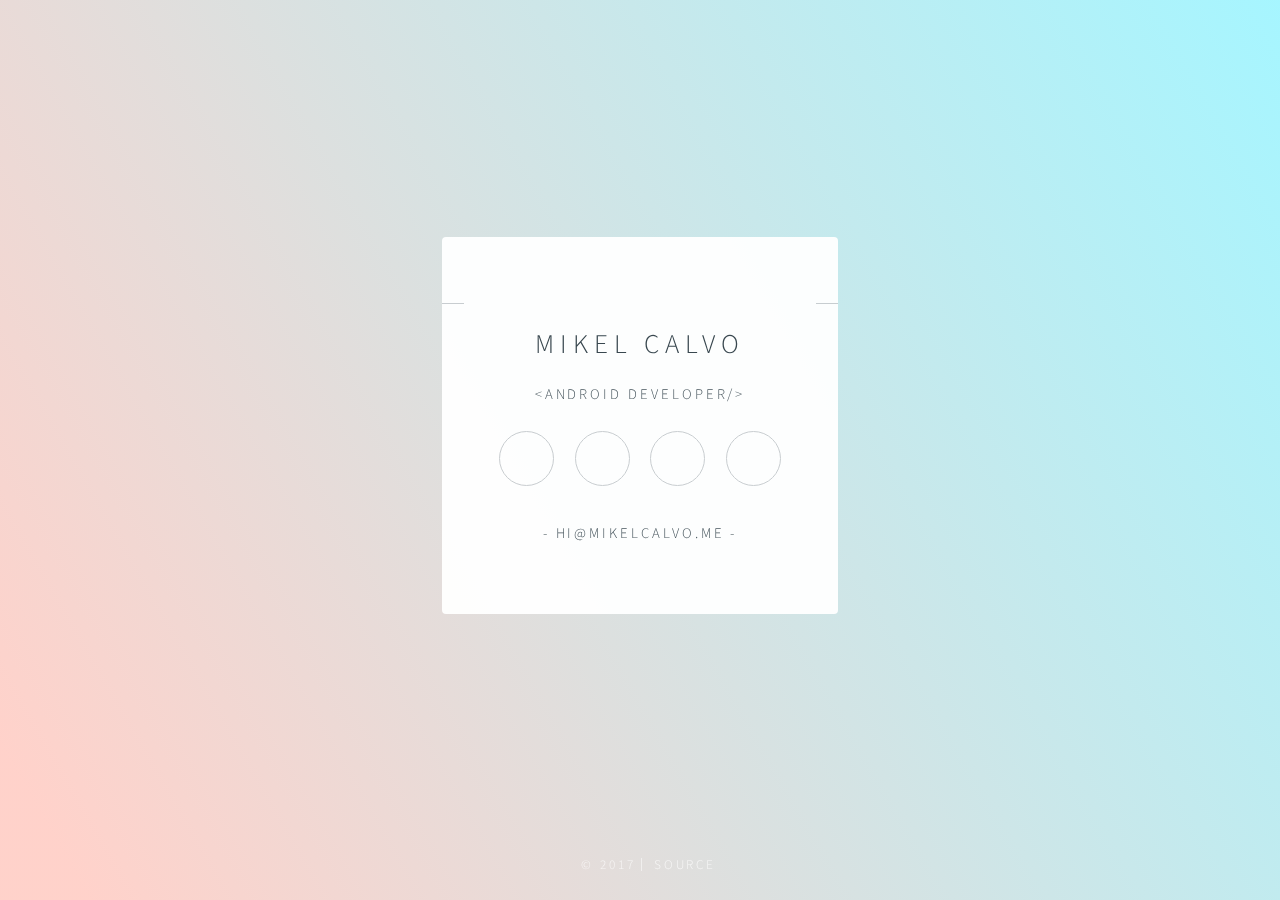
==== index.html @ aca5c8ee "Update index.html" ====
<!DOCTYPE HTML>
<!--
	Identity by HTML5 UP
	html5up.net | @ajlkn
	Free for personal and commercial use under the CCA 3.0 license (html5up.net/license)
-->
<html>
	<head>
		<title>Mikel Calvo</title>
		<meta charset="utf-8" />
		<meta name="viewport" content="width=device-width, initial-scale=1" />
		<!--[if lte IE 8]><script src="assets/js/html5shiv.js"></script><![endif]-->
		<link rel="stylesheet" href="assets/css/main.css" />
		<link rel="icon" href="/images/favicon.ico" type="image/x-icon" />
		<!--[if lte IE 9]><link rel="stylesheet" href="assets/css/ie9.css" /><![endif]-->
		<!--[if lte IE 8]><link rel="stylesheet" href="assets/css/ie8.css" /><![endif]-->
		<noscript><link rel="stylesheet" href="assets/css/noscript.css" /></noscript>
	</head>
	<body class="is-loading">

		<!-- Wrapper -->
			<div id="wrapper">

				<!-- Main -->
					<section id="main">
						<header>
							<span class="avatar"><img src="https://raw.githubusercontent.com/MikelCalvo/mikelcalvo.me/master/images/mikel.jpeg" alt="" /></span>
							<h1>Mikel Calvo</h1>
							<p>&lt;Android Developer/&gt;</p>
						</header>
					<!--
						<hr />
						<h2>Extra Stuff!</h2>
						<form method="post" action="#">
							<div class="field">
								<input type="text" name="name" id="name" placeholder="Name" />
							</div>
							<div class="field">
								<input type="email" name="email" id="email" placeholder="Email" />
							</div>
							<div class="field">
								<div class="select-wrapper">
									<select name="department" id="department">
										<option value="">Department</option>
										<option value="sales">Sales</option>
										<option value="tech">Tech Support</option>
										<option value="null">/dev/null</option>
									</select>
								</div>
							</div>
							<div class="field">
								<textarea name="message" id="message" placeholder="Message" rows="4"></textarea>
							</div>
							<div class="field">
								<input type="checkbox" id="human" name="human" /><label for="human">I'm a human</label>
							</div>
							<div class="field">
								<label>But are you a robot?</label>
								<input type="radio" id="robot_yes" name="robot" /><label for="robot_yes">Yes</label>
								<input type="radio" id="robot_no" name="robot" /><label for="robot_no">No</label>
							</div>
							<ul class="actions">
								<li><a href="#" class="button">Get Started</a></li>
							</ul>
						</form>
						<hr />
						-->
						<footer>
							<ul class="icons">
									
									<li><a href="https://github.com/MikelCalvo" class="fa-github">Github</a></li>
								
									<li><a href="https://twitter.com/mikelcalvo98" class="fa-twitter">Twitter</a></li>
								
									<li><a href="https://www.instagram.com/mikelcalvoalonso/" class="fa-instagram">Instagram</a></li>
								
									<li><a href="https://es.linkedin.com/in/mikelcalvoalonso" class="fa-linkedin">Linked In</a></li>
							</ul>
							<p>- <a href="mailto:hi@mikelcalvo.me">hi@mikelcalvo.me</a> -</p>
						</footer>
					</section>

				<!-- Footer -->
					<footer id="footer">
						<ul class="copyright">
							<li>&copy; 2017</li><li><a href="https://github.com/MikelCalvo/mikelcalvo.me">SOURCE</a></li>
						</ul>
					</footer>

			</div>

		<!-- Scripts -->
			<!--[if lte IE 8]><script src="assets/js/respond.min.js"></script><![endif]-->
			<script>
				if ('addEventListener' in window) {
					window.addEventListener('load', function() { document.body.className = document.body.className.replace(/\bis-loading\b/, ''); });
					document.body.className += (navigator.userAgent.match(/(MSIE|rv:11\.0)/) ? ' is-ie' : '');
				}
			</script>

	</body>
</html>
---- assets/css/main.css ----
@charset "UTF-8";
@import url(font-awesome.min.css);
@import url("https://fonts.googleapis.com/css?family=Source+Sans+Pro:300");

/*
	Identity by HTML5 UP
	html5up.net | @ajlkn
	Free for personal and commercial use under the CCA 3.0 license (html5up.net/license)
*/

/* Reset */

	html, body, div, span, applet, object, iframe, h1, h2, h3, h4, h5, h6, p, blockquote, pre, a, abbr, acronym, address, big, cite, code, del, dfn, em, img, ins, kbd, q, s, samp, small, strike, strong, sub, sup, tt, var, b, u, i, center, dl, dt, dd, ol, ul, li, fieldset, form, label, legend, table, caption, tbody, tfoot, thead, tr, th, td, article, aside, canvas, details, embed, figure, figcaption, footer, header, hgroup, menu, nav, output, ruby, section, summary, time, mark, audio, video {
		margin: 0;
		padding: 0;
		border: 0;
		font-size: 100%;
		font: inherit;
		vertical-align: baseline;
	}

	article, aside, details, figcaption, figure, footer, header, hgroup, menu, nav, section {
		display: block;
	}

	body {
		line-height: 1;
	}

	ol, ul {
		list-style: none;
	}

	blockquote, q {
		quotes: none;
	}

	blockquote:before, blockquote:after, q:before, q:after {
		content: '';
		content: none;
	}

	table {
		border-collapse: collapse;
		border-spacing: 0;
	}

	body {
		-webkit-text-size-adjust: none;
	}

/* Box Model */

	*, *:before, *:after {
		-moz-box-sizing: border-box;
		-webkit-box-sizing: border-box;
		box-sizing: border-box;
	}

/* Basic */

	@media screen and (max-width: 480px) {

		html, body {
			min-width: 320px;
		}

	}

	body.is-loading *, body.is-loading *:before, body.is-loading *:after {
		-moz-animation: none !important;
		-webkit-animation: none !important;
		-ms-animation: none !important;
		animation: none !important;
		-moz-transition: none !important;
		-webkit-transition: none !important;
		-ms-transition: none !important;
		transition: none !important;
	}

	html {
		height: 100%;
	}

	body {
		height: 100%;
		background-color: #ffffff;
		background-image: url("images/overlay.png"), -moz-linear-gradient(60deg, rgba(255, 165, 150, 0.5) 5%, rgba(0, 228, 255, 0.35)), url("../../images/bg.jpg");
		background-image: url("images/overlay.png"), -webkit-linear-gradient(60deg, rgba(255, 165, 150, 0.5) 5%, rgba(0, 228, 255, 0.35)), url("../../images/bg.jpg");
		background-image: url("images/overlay.png"), -ms-linear-gradient(60deg, rgba(255, 165, 150, 0.5) 5%, rgba(0, 228, 255, 0.35)), url("../../images/bg.jpg");
		background-image: url("images/overlay.png"), linear-gradient(60deg, rgba(255, 165, 150, 0.5) 5%, rgba(0, 228, 255, 0.35)), url("../../images/bg.jpg");
		background-repeat: repeat,			no-repeat,			no-repeat;
		background-size: 100px 100px, cover,				cover;
		background-position: top left,		center center,		bottom center;
		background-attachment: fixed,			fixed,				fixed;
	}

		body:after {
			content: '';
			display: block;
			position: fixed;
			top: 0;
			left: 0;
			width: 100%;
			height: inherit;
			opacity: 0;
			z-index: 1;
			background-color: #ffffff;
			background-image: url("images/overlay.png"), -moz-linear-gradient(60deg, rgba(255, 165, 150, 0.5) 5%, rgba(0, 228, 255, 0.35));
			background-image: url("images/overlay.png"), -webkit-linear-gradient(60deg, rgba(255, 165, 150, 0.5) 5%, rgba(0, 228, 255, 0.35));
			background-image: url("images/overlay.png"), -ms-linear-gradient(60deg, rgba(255, 165, 150, 0.5) 5%, rgba(0, 228, 255, 0.35));
			background-image: url("images/overlay.png"), linear-gradient(60deg, rgba(255, 165, 150, 0.5) 5%, rgba(0, 228, 255, 0.35));
			background-repeat: repeat,			no-repeat;
			background-size: 100px 100px, cover;
			background-position: top left,		center center;
			-moz-transition: opacity 1.75s ease-out;
			-webkit-transition: opacity 1.75s ease-out;
			-ms-transition: opacity 1.75s ease-out;
			transition: opacity 1.75s ease-out;
		}

		body.is-loading:after {
			opacity: 1;
		}

/* Type */

	body, input, select, textarea {
		color: #414f57;
		font-family: "Source Sans Pro", Helvetica, sans-serif;
		font-size: 14pt;
		font-weight: 300;
		line-height: 2;
		letter-spacing: 0.2em;
		text-transform: uppercase;
	}

		@media screen and (max-width: 1680px) {

			body, input, select, textarea {
				font-size: 11pt;
			}

		}

		@media screen and (max-width: 480px) {

			body, input, select, textarea {
				font-size: 10pt;
				line-height: 1.75;
			}

		}

	a {
		-moz-transition: color 0.2s ease, border-color 0.2s ease;
		-webkit-transition: color 0.2s ease, border-color 0.2s ease;
		-ms-transition: color 0.2s ease, border-color 0.2s ease;
		transition: color 0.2s ease, border-color 0.2s ease;
		color: inherit;
		text-decoration: none;
	}

		a:before {
			-moz-transition: color 0.2s ease, text-shadow 0.2s ease;
			-webkit-transition: color 0.2s ease, text-shadow 0.2s ease;
			-ms-transition: color 0.2s ease, text-shadow 0.2s ease;
			transition: color 0.2s ease, text-shadow 0.2s ease;
		}

		a:hover {
			color: #ff7496;
		}

	strong, b {
		color: #313f47;
	}

	em, i {
		font-style: italic;
	}

	p {
		margin: 0 0 1.5em 0;
	}

	h1, h2, h3, h4, h5, h6 {
		color: #313f47;
		line-height: 1.5;
		margin: 0 0 0.75em 0;
	}

		h1 a, h2 a, h3 a, h4 a, h5 a, h6 a {
			color: inherit;
			text-decoration: none;
		}

	h1 {
		font-size: 1.85em;
		letter-spacing: 0.22em;
		margin: 0 0 0.525em 0;
	}

	h2 {
		font-size: 1.25em;
	}

	h3 {
		font-size: 1em;
	}

	h4 {
		font-size: 1em;
	}

	h5 {
		font-size: 1em;
	}

	h6 {
		font-size: 1em;
	}

	@media screen and (max-width: 480px) {

		h1 {
			font-size: 1.65em;
		}

	}

	sub {
		font-size: 0.8em;
		position: relative;
		top: 0.5em;
	}

	sup {
		font-size: 0.8em;
		position: relative;
		top: -0.5em;
	}

	hr {
		border: 0;
		border-bottom: solid 1px #c8cccf;
		margin: 3em 0;
	}

/* Form */

	form {
		margin: 0 0 1.5em 0;
	}

		form > .field {
			margin: 0 0 1.5em 0;
		}

			form > .field > :last-child {
				margin-bottom: 0;
			}

	label {
		color: #313f47;
		display: block;
		font-size: 0.9em;
		margin: 0 0 0.75em 0;
	}

	input[type="text"],
	input[type="password"],
	input[type="email"],
	input[type="tel"],
	select,
	textarea {
		-moz-appearance: none;
		-webkit-appearance: none;
		-ms-appearance: none;
		appearance: none;
		border-radius: 4px;
		border: solid 1px #c8cccf;
		color: inherit;
		display: block;
		outline: 0;
		padding: 0 1em;
		text-decoration: none;
		width: 100%;
	}

		input[type="text"]:invalid,
		input[type="password"]:invalid,
		input[type="email"]:invalid,
		input[type="tel"]:invalid,
		select:invalid,
		textarea:invalid {
			box-shadow: none;
		}

		input[type="text"]:focus,
		input[type="password"]:focus,
		input[type="email"]:focus,
		input[type="tel"]:focus,
		select:focus,
		textarea:focus {
			border-color: #ff7496;
		}

	.select-wrapper {
		text-decoration: none;
		display: block;
		position: relative;
	}

		.select-wrapper:before {
			content: "";
			-moz-osx-font-smoothing: grayscale;
			-webkit-font-smoothing: antialiased;
			font-family: FontAwesome;
			font-style: normal;
			font-weight: normal;
			text-transform: none !important;
		}

		.select-wrapper:before {
			color: #c8cccf;
			display: block;
			height: 2.75em;
			line-height: 2.75em;
			pointer-events: none;
			position: absolute;
			right: 0;
			text-align: center;
			top: 0;
			width: 2.75em;
		}

		.select-wrapper select::-ms-expand {
			display: none;
		}

	input[type="text"],
	input[type="password"],
	input[type="email"],
	select {
		height: 2.75em;
	}

	textarea {
		padding: 0.75em 1em;
	}

	input[type="checkbox"],
	input[type="radio"] {
		-moz-appearance: none;
		-webkit-appearance: none;
		-ms-appearance: none;
		appearance: none;
		display: block;
		float: left;
		margin-right: -2em;
		opacity: 0;
		width: 1em;
		z-index: -1;
	}

		input[type="checkbox"] + label,
		input[type="radio"] + label {
			text-decoration: none;
			color: #414f57;
			cursor: pointer;
			display: inline-block;
			font-size: 1em;
			font-weight: 300;
			padding-left: 2.4em;
			padding-right: 0.75em;
			position: relative;
		}

			input[type="checkbox"] + label:before,
			input[type="radio"] + label:before {
				-moz-osx-font-smoothing: grayscale;
				-webkit-font-smoothing: antialiased;
				font-family: FontAwesome;
				font-style: normal;
				font-weight: normal;
				text-transform: none !important;
			}

			input[type="checkbox"] + label:before,
			input[type="radio"] + label:before {
				border-radius: 4px;
				border: solid 1px #c8cccf;
				content: '';
				display: inline-block;
				height: 1.65em;
				left: 0;
				line-height: 1.58125em;
				position: absolute;
				text-align: center;
				top: 0.15em;
				width: 1.65em;
			}

		input[type="checkbox"]:checked + label:before,
		input[type="radio"]:checked + label:before {
			color: #ff7496;
			content: '\f00c';
		}

		input[type="checkbox"]:focus + label:before,
		input[type="radio"]:focus + label:before {
			border-color: #ff7496;
		}

	input[type="checkbox"] + label:before {
		border-radius: 4px;
	}

	input[type="radio"] + label:before {
		border-radius: 100%;
	}

	::-webkit-input-placeholder {
		color: #616f77 !important;
		opacity: 1.0;
	}

	:-moz-placeholder {
		color: #616f77 !important;
		opacity: 1.0;
	}

	::-moz-placeholder {
		color: #616f77 !important;
		opacity: 1.0;
	}

	:-ms-input-placeholder {
		color: #616f77 !important;
		opacity: 1.0;
	}

	.formerize-placeholder {
		color: #616f77 !important;
		opacity: 1.0;
	}

/* Icon */

	.icon {
		text-decoration: none;
		position: relative;
		border-bottom: none;
	}

		.icon:before {
			-moz-osx-font-smoothing: grayscale;
			-webkit-font-smoothing: antialiased;
			font-family: FontAwesome;
			font-style: normal;
			font-weight: normal;
			text-transform: none !important;
		}

		.icon > .label {
			display: none;
		}

/* List */

	ol {
		list-style: decimal;
		margin: 0 0 1.5em 0;
		padding-left: 1.25em;
	}

		ol li {
			padding-left: 0.25em;
		}

	ul {
		list-style: disc;
		margin: 0 0 1.5em 0;
		padding-left: 1em;
	}

		ul li {
			padding-left: 0.5em;
		}

		ul.alt {
			list-style: none;
			padding-left: 0;
		}

			ul.alt li {
				border-top: solid 1px #c8cccf;
				padding: 0.5em 0;
			}

				ul.alt li:first-child {
					border-top: 0;
					padding-top: 0;
				}

		ul.icons {
			cursor: default;
			list-style: none;
			padding-left: 0;
			margin-top: -0.675em;
		}

			ul.icons li {
				display: inline-block;
				padding: 0.675em 0.5em;
			}

				ul.icons li a {
					text-decoration: none;
					position: relative;
					display: block;
					width: 3.75em;
					height: 3.75em;
					border-radius: 100%;
					border: solid 1px #c8cccf;
					line-height: 3.75em;
					overflow: hidden;
					text-align: center;
					text-indent: 3.75em;
					white-space: nowrap;
				}

					ul.icons li a:before {
						-moz-osx-font-smoothing: grayscale;
						-webkit-font-smoothing: antialiased;
						font-family: FontAwesome;
						font-style: normal;
						font-weight: normal;
						text-transform: none !important;
					}

					ul.icons li a:before {
						color: #ffffff;
						text-shadow: 1.25px 0px 0px #c8cccf, -1.25px 0px 0px #c8cccf, 0px 1.25px 0px #c8cccf, 0px -1.25px 0px #c8cccf;
					}

					ul.icons li a:hover:before {
						text-shadow: 1.25px 0px 0px #ff7496, -1.25px 0px 0px #ff7496, 0px 1.25px 0px #ff7496, 0px -1.25px 0px #ff7496;
					}

					ul.icons li a:before {
						position: absolute;
						top: 0;
						left: 0;
						width: inherit;
						height: inherit;
						font-size: 1.85rem;
						line-height: inherit;
						text-align: center;
						text-indent: 0;
					}

					ul.icons li a:hover {
						border-color: #ff7496;
					}

			@media screen and (max-width: 480px) {

				ul.icons li a:before {
					font-size: 1.5rem;
				}

			}

		ul.actions {
			cursor: default;
			list-style: none;
			padding-left: 0;
		}

			ul.actions li {
				display: inline-block;
				padding: 0 0.75em 0 0;
				vertical-align: middle;
			}

				ul.actions li:last-child {
					padding-right: 0;
				}

	dl {
		margin: 0 0 1.5em 0;
	}

		dl dt {
			display: block;
			margin: 0 0 0.75em 0;
		}

		dl dd {
			margin-left: 1.5em;
		}

/* Button */

	input[type="submit"],
	input[type="reset"],
	input[type="button"],
	button,
	.button {
		-moz-appearance: none;
		-webkit-appearance: none;
		-ms-appearance: none;
		appearance: none;
		-moz-transition: background-color 0.2s ease-in-out, border-color 0.2s ease-in-out, color 0.2s ease-in-out;
		-webkit-transition: background-color 0.2s ease-in-out, border-color 0.2s ease-in-out, color 0.2s ease-in-out;
		-ms-transition: background-color 0.2s ease-in-out, border-color 0.2s ease-in-out, color 0.2s ease-in-out;
		transition: background-color 0.2s ease-in-out, border-color 0.2s ease-in-out, color 0.2s ease-in-out;
		display: inline-block;
		height: 2.75em;
		line-height: 2.75em;
		padding: 0 1.5em;
		background-color: transparent;
		border-radius: 4px;
		border: solid 1px #c8cccf;
		color: #414f57 !important;
		cursor: pointer;
		text-align: center;
		text-decoration: none;
		white-space: nowrap;
	}

		input[type="submit"]:hover,
		input[type="reset"]:hover,
		input[type="button"]:hover,
		button:hover,
		.button:hover {
			border-color: #ff7496;
			color: #ff7496 !important;
		}

		input[type="submit"].icon,
		input[type="reset"].icon,
		input[type="button"].icon,
		button.icon,
		.button.icon {
			padding-left: 1.35em;
		}

			input[type="submit"].icon:before,
			input[type="reset"].icon:before,
			input[type="button"].icon:before,
			button.icon:before,
			.button.icon:before {
				margin-right: 0.5em;
			}

		input[type="submit"].fit,
		input[type="reset"].fit,
		input[type="button"].fit,
		button.fit,
		.button.fit {
			display: block;
			width: 100%;
			margin: 0 0 0.75em 0;
		}

		input[type="submit"].small,
		input[type="reset"].small,
		input[type="button"].small,
		button.small,
		.button.small {
			font-size: 0.8em;
		}

		input[type="submit"].big,
		input[type="reset"].big,
		input[type="button"].big,
		button.big,
		.button.big {
			font-size: 1.35em;
		}

		input[type="submit"].disabled, input[type="submit"]:disabled,
		input[type="reset"].disabled,
		input[type="reset"]:disabled,
		input[type="button"].disabled,
		input[type="button"]:disabled,
		button.disabled,
		button:disabled,
		.button.disabled,
		.button:disabled {
			-moz-pointer-events: none;
			-webkit-pointer-events: none;
			-ms-pointer-events: none;
			pointer-events: none;
			opacity: 0.5;
		}

/* Main */

	#main {
		position: relative;
		max-width: 100%;
		min-width: 27em;
		padding: 4.5em 3em 3em 3em ;
		background: #ffffff;
		border-radius: 4px;
		cursor: default;
		opacity: 0.95;
		text-align: center;
		-moz-transform-origin: 50% 50%;
		-webkit-transform-origin: 50% 50%;
		-ms-transform-origin: 50% 50%;
		transform-origin: 50% 50%;
		-moz-transform: rotateX(0deg);
		-webkit-transform: rotateX(0deg);
		-ms-transform: rotateX(0deg);
		transform: rotateX(0deg);
		-moz-transition: opacity 1s ease, -moz-transform 1s ease;
		-webkit-transition: opacity 1s ease, -webkit-transform 1s ease;
		-ms-transition: opacity 1s ease, -ms-transform 1s ease;
		transition: opacity 1s ease, transform 1s ease;
	}

		#main .avatar {
			position: relative;
			display: block;
			margin-bottom: 1.5em;
		}

			#main .avatar img {
				display: block;
				margin: 0 auto;
				border-radius: 100%;
				box-shadow: 0 0 0 1.5em #ffffff;
			}

			#main .avatar:before {
				content: '';
				display: block;
				position: absolute;
				top: 50%;
				left: -3em;
				width: calc(100% + 6em);
				height: 1px;
				z-index: -1;
				background: #c8cccf;
			}

		@media screen and (max-width: 480px) {

			#main {
				min-width: 0;
				width: 100%;
				padding: 4em 2em 2.5em 2em ;
			}

				#main .avatar:before {
					left: -2em;
					width: calc(100% + 4em);
				}

		}

		body.is-loading #main {
			opacity: 0;
			-moz-transform: rotateX(15deg);
			-webkit-transform: rotateX(15deg);
			-ms-transform: rotateX(15deg);
			transform: rotateX(15deg);
		}

/* Footer */

	#footer {
		-moz-align-self: -moz-flex-end;
		-webkit-align-self: -webkit-flex-end;
		-ms-align-self: -ms-flex-end;
		align-self: flex-end;
		width: 100%;
		padding: 1.5em 0 0 0;
		color: rgba(255, 255, 255, 0.75);
		cursor: default;
		text-align: center;
	}

		#footer .copyright {
			margin: 0;
			padding: 0;
			font-size: 0.9em;
			list-style: none;
		}

			#footer .copyright li {
				display: inline-block;
				margin: 0 0 0 0.45em;
				padding: 0 0 0 0.85em;
				border-left: solid 1px rgba(255, 255, 255, 0.5);
				line-height: 1;
			}

				#footer .copyright li:first-child {
					border-left: 0;
				}

/* Wrapper */

	#wrapper {
		display: -moz-flex;
		display: -webkit-flex;
		display: -ms-flex;
		display: flex;
		-moz-align-items: center;
		-webkit-align-items: center;
		-ms-align-items: center;
		align-items: center;
		-moz-justify-content: space-between;
		-webkit-justify-content: space-between;
		-ms-justify-content: space-between;
		justify-content: space-between;
		-moz-flex-direction: column;
		-webkit-flex-direction: column;
		-ms-flex-direction: column;
		flex-direction: column;
		-moz-perspective: 1000px;
		-webkit-perspective: 1000px;
		-ms-perspective: 1000px;
		perspective: 1000px;
		position: relative;
		min-height: 100%;
		padding: 1.5em;
		z-index: 2;
	}

		#wrapper > * {
			z-index: 1;
		}

		#wrapper:before {
			content: '';
			display: block;
		}

		@media screen and (max-width: 360px) {

			#wrapper {
				padding: 0.75em;
			}

		}

		body.is-ie #wrapper {
			height: 100%;
		}
---- assets/css/ie9.css ----
/*
	Identity by HTML5 UP
	html5up.net | @ajlkn
	Free for personal and commercial use under the CCA 3.0 license (html5up.net/license)
*/

/* Basic */

	body {
		background-image: url("../../images/bg.jpg");
		background-repeat: no-repeat;
		background-size: cover;
		background-position: bottom center;
		background-attachment: fixed;
	}

		body:after {
			display: none;
		}

/* List */

	ul.icons li a:before {
		color: #c8cccf;
	}

	ul.icons li a:hover:before {
		color: #ff7496;
	}

/* Wrapper */

	#wrapper {
		text-align: center;
	}

/* Main */

	#main {
		display: inline-block;
	}
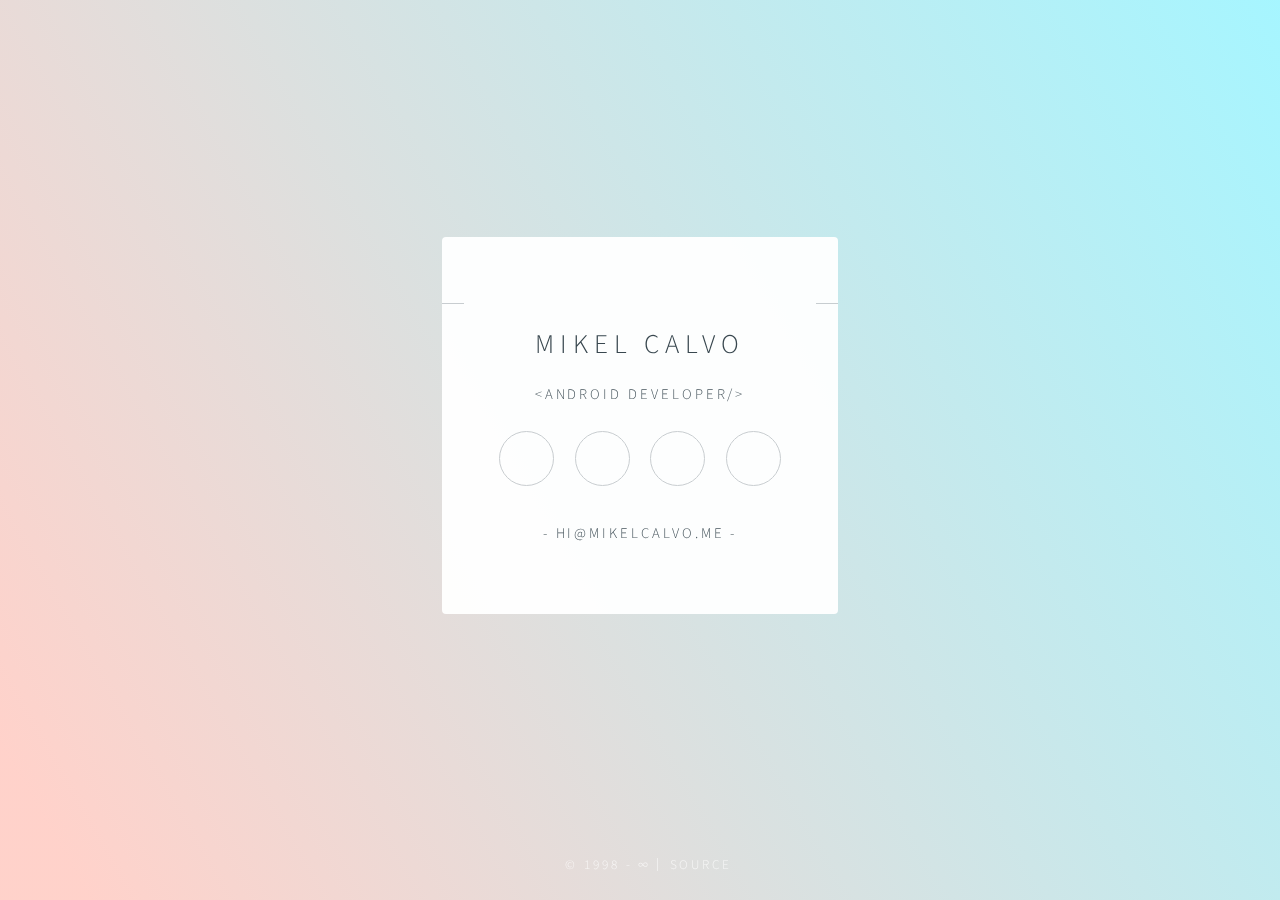
==== commit 013f2c68: "Update index.html" ====
--- a/index.html
+++ b/index.html
@@ -68,13 +68,15 @@
 						<footer>
 							<ul class="icons">
 									
-									<li><a href="https://github.com/MikelCalvo" class="fa-github">Github</a></li>
+									<li><a href="http://mikelcalvo.me/life" class="fa-calendar">Life Timeline</a></li>
 								
 									<li><a href="https://twitter.com/mikelcalvo98" class="fa-twitter">Twitter</a></li>
 								
 									<li><a href="https://www.instagram.com/mikelcalvoalonso/" class="fa-instagram">Instagram</a></li>
 								
-									<li><a href="https://es.linkedin.com/in/mikelcalvoalonso" class="fa-linkedin">Linked In</a></li>
+									<!-- <li><a href="https://es.linkedin.com/in/mikelcalvoalonso" class="fa-linkedin">Linked In</a></li> -->
+								
+									<li><a href="http://getDressIt.com/" class="fa-briefcase">Currently working on</a></li>
 							</ul>
 							<p>- <a href="mailto:hi@mikelcalvo.me">hi@mikelcalvo.me</a> -</p>
 						</footer>
@@ -83,7 +85,7 @@
 				<!-- Footer -->
 					<footer id="footer">
 						<ul class="copyright">
-							<li>&copy; 2017</li><li><a href="https://github.com/MikelCalvo/mikelcalvo.me">SOURCE</a></li>
+							<li>&copy; 1998 - ∞</li><li><a href="https://github.com/MikelCalvo/mikelcalvo.github.io">SOURCE</a></li>
 						</ul>
 					</footer>
 
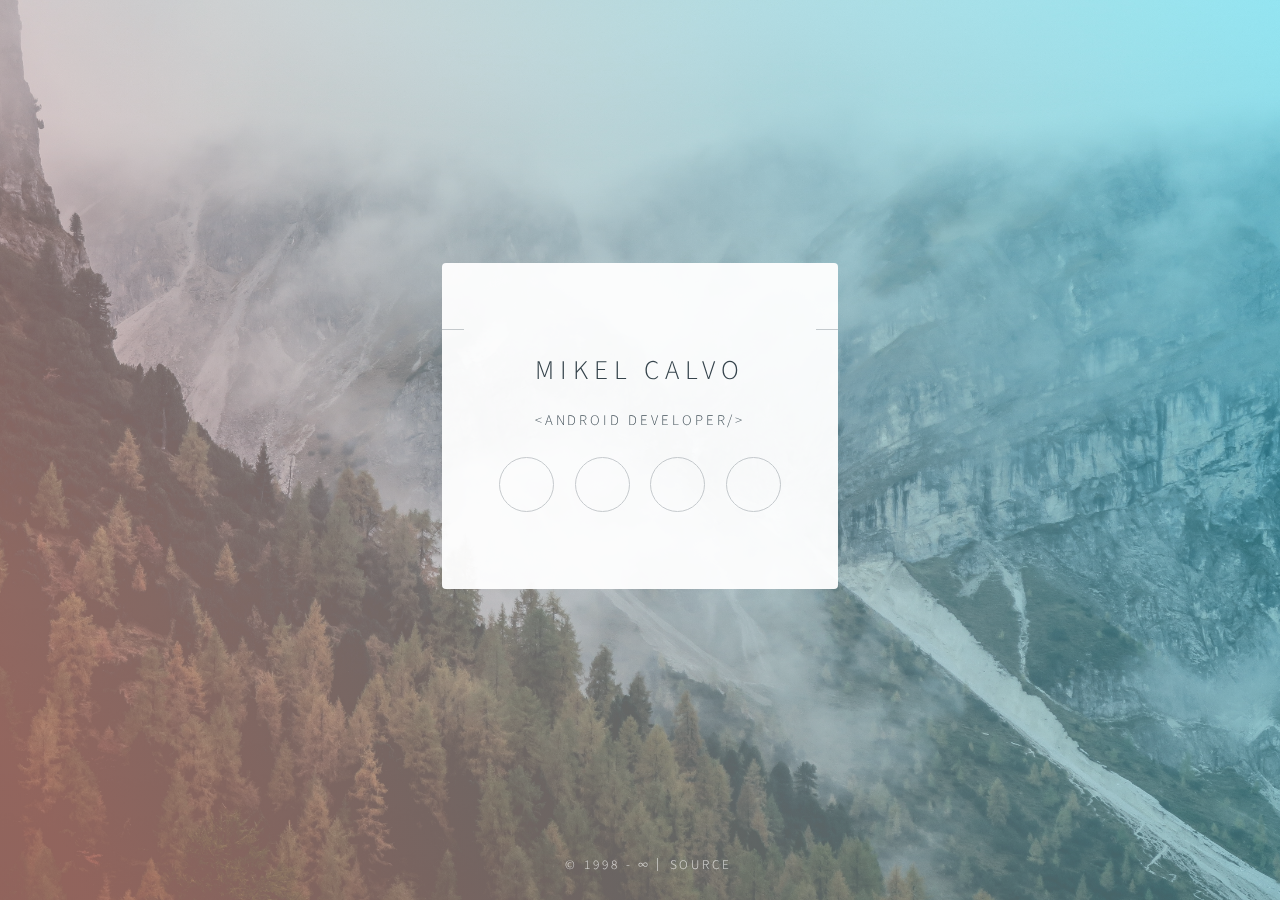
==== commit 1760df90: "Changed the bg, and replaced twitter icon with email" ====
--- a/index.html
+++ b/index.html
@@ -67,18 +67,17 @@
 						-->
 						<footer>
 							<ul class="icons">
-									
+
 									<li><a href="http://mikelcalvo.me/life" class="fa-calendar">Life Timeline</a></li>
-								
-									<li><a href="https://twitter.com/mikelcalvo98" class="fa-twitter">Twitter</a></li>
-								
+
+									<li><a href="mailto:hi@mikelcalvo.me" class="fa-at">Email</a></li>
+
 									<li><a href="https://www.instagram.com/mikelcalvoalonso/" class="fa-instagram">Instagram</a></li>
-								
+
 									<!-- <li><a href="https://es.linkedin.com/in/mikelcalvoalonso" class="fa-linkedin">Linked In</a></li> -->
-								
-									<li><a href="http://getDressIt.com/" class="fa-briefcase">Currently working on</a></li>
+
+									<li><a href="http://getDressIt.com/app" class="fa-briefcase">Currently working on</a></li>
 							</ul>
-							<p>- <a href="mailto:hi@mikelcalvo.me">hi@mikelcalvo.me</a> -</p>
 						</footer>
 					</section>
 
--- a/assets/css/main.css
+++ b/assets/css/main.css
@@ -85,10 +85,10 @@
 	body {
 		height: 100%;
 		background-color: #ffffff;
-		background-image: url("images/overlay.png"), -moz-linear-gradient(60deg, rgba(255, 165, 150, 0.5) 5%, rgba(0, 228, 255, 0.35)), url("../../images/bg.jpg");
-		background-image: url("images/overlay.png"), -webkit-linear-gradient(60deg, rgba(255, 165, 150, 0.5) 5%, rgba(0, 228, 255, 0.35)), url("../../images/bg.jpg");
-		background-image: url("images/overlay.png"), -ms-linear-gradient(60deg, rgba(255, 165, 150, 0.5) 5%, rgba(0, 228, 255, 0.35)), url("../../images/bg.jpg");
-		background-image: url("images/overlay.png"), linear-gradient(60deg, rgba(255, 165, 150, 0.5) 5%, rgba(0, 228, 255, 0.35)), url("../../images/bg.jpg");
+		background-image: url("images/overlay.png"), -moz-linear-gradient(60deg, rgba(255, 165, 150, 0.5) 5%, rgba(0, 228, 255, 0.35)), url("../../images/bg6.jpg");
+		background-image: url("images/overlay.png"), -webkit-linear-gradient(60deg, rgba(255, 165, 150, 0.5) 5%, rgba(0, 228, 255, 0.35)), url("../../images/bg6.jpg");
+		background-image: url("images/overlay.png"), -ms-linear-gradient(60deg, rgba(255, 165, 150, 0.5) 5%, rgba(0, 228, 255, 0.35)), url("../../images/bg6.jpg");
+		background-image: url("images/overlay.png"), linear-gradient(60deg, rgba(255, 165, 150, 0.5) 5%, rgba(0, 228, 255, 0.35)), url("../../images/bg6.jpg");
 		background-repeat: repeat,			no-repeat,			no-repeat;
 		background-size: 100px 100px, cover,				cover;
 		background-position: top left,		center center,		bottom center;
@@ -853,4 +853,4 @@
 
 		body.is-ie #wrapper {
 			height: 100%;
-		}+		}
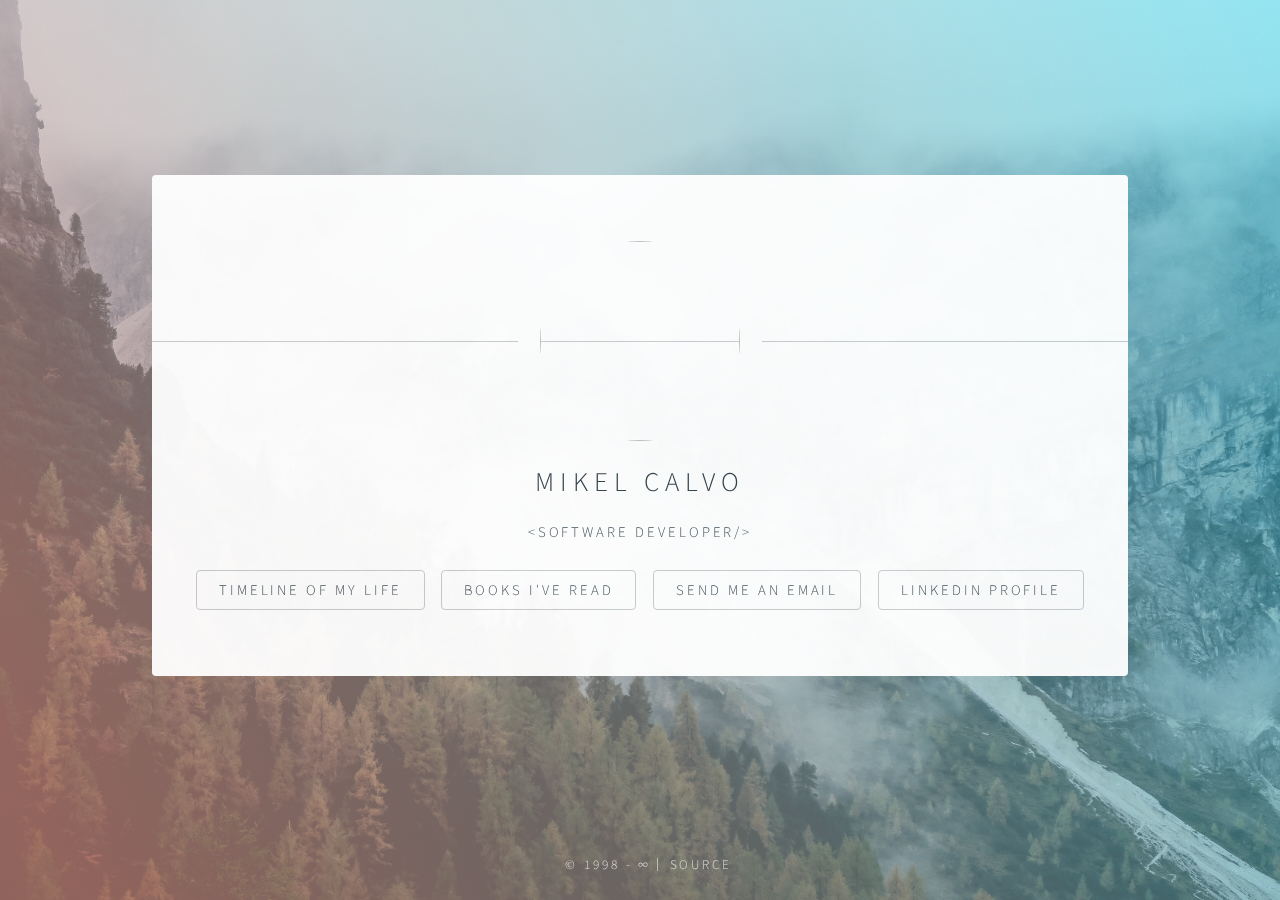
==== commit b6e357eb: "Update index.html" ====
--- a/index.html
+++ b/index.html
@@ -24,9 +24,9 @@
 				<!-- Main -->
 					<section id="main">
 						<header>
-							<span class="avatar"><img src="https://raw.githubusercontent.com/MikelCalvo/mikelcalvo.me/master/images/mikel.jpeg" alt="" /></span>
+							<span class="avatar"><img src="https://raw.githubusercontent.com/MikelCalvo/mikelcalvo.me/master/images/mikel.jpg" alt="" height="200" width="200" /></span>
 							<h1>Mikel Calvo</h1>
-							<p>&lt;Android Developer/&gt;</p>
+							<p>&lt;Software Developer/&gt;</p>
 						</header>
 					<!--
 						<hr />
@@ -66,17 +66,11 @@
 						<hr />
 						-->
 						<footer>
-							<ul class="icons">
-
-									<li><a href="http://mikelcalvo.me/life" class="fa-calendar">Life Timeline</a></li>
-
-									<li><a href="mailto:hi@mikelcalvo.me" class="fa-at">Email</a></li>
-
-									<li><a href="https://www.instagram.com/mikelcalvoalonso/" class="fa-instagram">Instagram</a></li>
-
-									<!-- <li><a href="https://es.linkedin.com/in/mikelcalvoalonso" class="fa-linkedin">Linked In</a></li> -->
-
-									<li><a href="http://getDressIt.com/app" class="fa-briefcase">Currently working on</a></li>
+							<ul class="actions">
+								<li><a href="http://mikelcalvo.net/life" class="button"><i class="fa fa-calendar p.ex1"></i>Timeline of my life</a></li>
+								<li><a href="http://mikelcalvo.net/books" class="button"><i class="fa fa-book"></i>Books I've Read</a></li>
+								<li><a href="mailto:contact@mikelcalvo.net" class="button"><i class="fa fa-envelope-o"></i>Send me an email</a></li>
+								<li><a href="https://es.linkedin.com/in/mikelcalvoalonso" class="button"><i class="fa fa-linkedin"></i>linkedIn Profile</a></li>
 							</ul>
 						</footer>
 					</section>
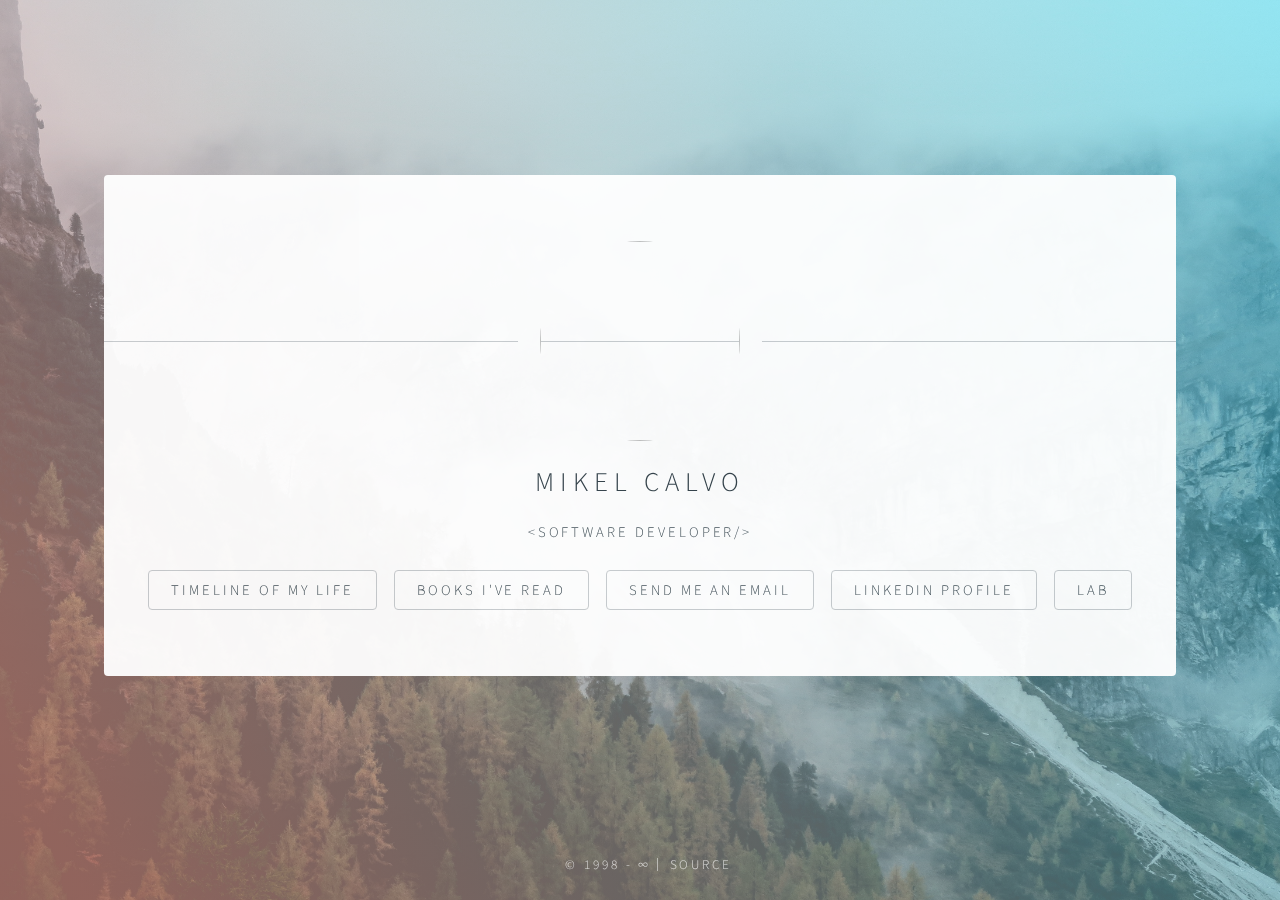
==== commit b313cc29: "Added link to lab" ====
--- a/index.html
+++ b/index.html
@@ -67,10 +67,11 @@
 						-->
 						<footer>
 							<ul class="actions">
-								<li><a href="http://mikelcalvo.net/life" class="button"><i class="fa fa-calendar p.ex1"></i>Timeline of my life</a></li>
-								<li><a href="http://mikelcalvo.net/books" class="button"><i class="fa fa-book"></i>Books I've Read</a></li>
-								<li><a href="mailto:contact@mikelcalvo.net" class="button"><i class="fa fa-envelope-o"></i>Send me an email</a></li>
-								<li><a href="https://es.linkedin.com/in/mikelcalvoalonso" class="button"><i class="fa fa-linkedin"></i>linkedIn Profile</a></li>
+								<li><a href="http://mikelcalvo.net/life" target="_blank" class="button"><i class="fa fa-calendar p.ex1"></i>Timeline of my life</a></li>
+								<li><a href="http://mikelcalvo.net/books" target="_blank" class="button"><i class="fa fa-book"></i>Books I've Read</a></li>
+								<li><a href="mailto:contact@mikelcalvo.net" target="_blank" class="button"><i class="fa fa-envelope-o"></i>Send me an email</a></li>
+								<li><a href="https://es.linkedin.com/in/mikelcalvoalonso" target="_blank" class="button"><i class="fa fa-linkedin"></i>linkedIn Profile</a></li>
+								<li><a href="https://lab.mikelcalvo.net" target="_blank" class="button"><i class="fa fa-flask"></i>Lab</a></li>
 							</ul>
 						</footer>
 					</section>
@@ -78,7 +79,7 @@
 				<!-- Footer -->
 					<footer id="footer">
 						<ul class="copyright">
-							<li>&copy; 1998 - ∞</li><li><a href="https://github.com/MikelCalvo/mikelcalvo.github.io">SOURCE</a></li>
+							<li>&copy; 1998 - ∞</li><li><a href="https://github.com/MikelCalvo/mikelcalvo.github.io" target="_blank">SOURCE</a></li>
 						</ul>
 					</footer>
 
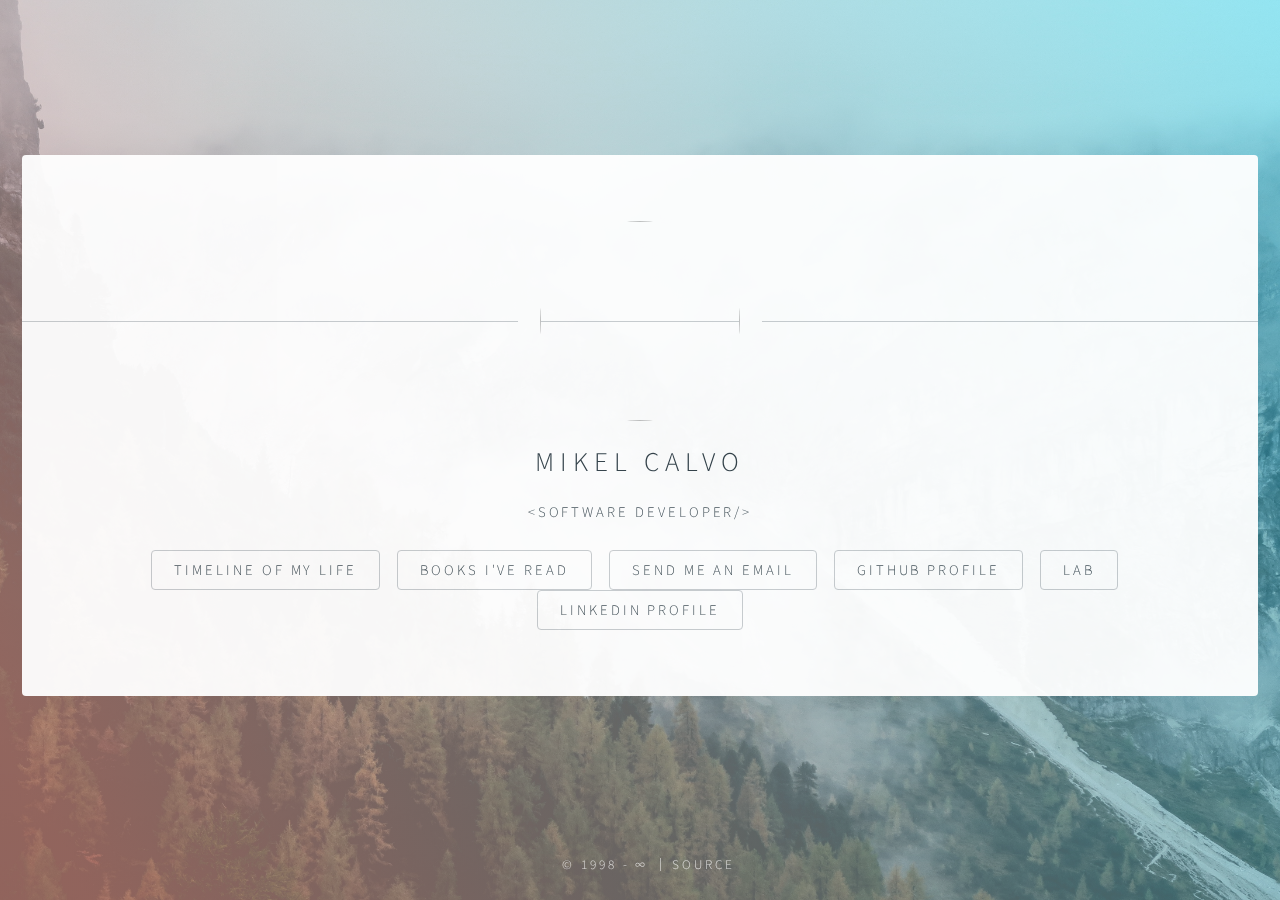
==== commit 707fb76e: "Added basic tracking & cleanup" ====
--- a/index.html
+++ b/index.html
@@ -1,98 +1,141 @@
-<!DOCTYPE HTML>
+<!DOCTYPE html>
 <!--
 	Identity by HTML5 UP
 	html5up.net | @ajlkn
 	Free for personal and commercial use under the CCA 3.0 license (html5up.net/license)
 -->
 <html>
-	<head>
-		<title>Mikel Calvo</title>
-		<meta charset="utf-8" />
-		<meta name="viewport" content="width=device-width, initial-scale=1" />
-		<!--[if lte IE 8]><script src="assets/js/html5shiv.js"></script><![endif]-->
-		<link rel="stylesheet" href="assets/css/main.css" />
-		<link rel="icon" href="/images/favicon.ico" type="image/x-icon" />
-		<!--[if lte IE 9]><link rel="stylesheet" href="assets/css/ie9.css" /><![endif]-->
-		<!--[if lte IE 8]><link rel="stylesheet" href="assets/css/ie8.css" /><![endif]-->
-		<noscript><link rel="stylesheet" href="assets/css/noscript.css" /></noscript>
-	</head>
-	<body class="is-loading">
+  <head>
+    <title>Mikel Calvo</title>
+    <meta charset="utf-8" />
+    <meta name="viewport" content="width=device-width, initial-scale=1" />
+    <link rel="stylesheet" href="assets/css/main.css" />
+    <link rel="icon" href="/images/favicon.ico" type="image/x-icon" />
+    <noscript
+      ><link rel="stylesheet" href="assets/css/noscript.css"
+    /></noscript>
+  </head>
+  <body class="is-loading">
+    <!-- Wrapper -->
+    <div id="wrapper">
+      <!-- Main -->
+      <section id="main">
+        <header>
+          <span class="avatar"
+            ><img
+              id="profileImage"
+              src="https://mikelcalvo.net/images/avatar.jpg"
+              alt=""
+              height="200"
+              width="200"
+          /></span>
+          <h1>Mikel Calvo</h1>
+          <p>&lt;Software Developer/&gt;</p>
+        </header>
 
-		<!-- Wrapper -->
-			<div id="wrapper">
+        <body>
+          <ul class="actions">
+            <li>
+              <a
+                href="https://mikelcalvo.net/life"
+                target="_blank"
+                class="button"
+                ><i class="fa fa-calendar p.ex1"></i>Timeline of my life</a
+              >
+            </li>
+            <li>
+              <a
+                href="https://mikelcalvo.net/books"
+                target="_blank"
+                class="button"
+                ><i class="fa fa-book"></i>Books I've Read</a
+              >
+            </li>
+            <li>
+              <a
+                href="mailto:contact@mikelcalvo.net"
+                target="_blank"
+                class="button"
+                ><i class="fa fa-envelope-o"></i>Send me an email</a
+              >
+            </li>
+            <li>
+              <a
+                href="https://github.com/MikelCalvo"
+                target="_blank"
+                class="button"
+                ><i class="fa fa-github"></i>Github Profile</a
+              >
+            </li>
+            <li>
+              <a
+                href="https://lab.mikelcalvo.net"
+                target="_blank"
+                class="button"
+                ><i class="fa fa-flask"></i>Lab</a
+              >
+            </li>
+            <li>
+              <a
+                href="https://es.linkedin.com/in/mikelcalvoalonso"
+                target="_blank"
+                class="button"
+                ><i class="fa fa-linkedin"></i>linkedIn Profile</a
+              >
+            </li>
+          </ul>
+        </body>
+      </section>
 
-				<!-- Main -->
-					<section id="main">
-						<header>
-							<span class="avatar"><img src="https://raw.githubusercontent.com/MikelCalvo/mikelcalvo.me/master/images/mikel.jpg" alt="" height="200" width="200" /></span>
-							<h1>Mikel Calvo</h1>
-							<p>&lt;Software Developer/&gt;</p>
-						</header>
-					<!--
-						<hr />
-						<h2>Extra Stuff!</h2>
-						<form method="post" action="#">
-							<div class="field">
-								<input type="text" name="name" id="name" placeholder="Name" />
-							</div>
-							<div class="field">
-								<input type="email" name="email" id="email" placeholder="Email" />
-							</div>
-							<div class="field">
-								<div class="select-wrapper">
-									<select name="department" id="department">
-										<option value="">Department</option>
-										<option value="sales">Sales</option>
-										<option value="tech">Tech Support</option>
-										<option value="null">/dev/null</option>
-									</select>
-								</div>
-							</div>
-							<div class="field">
-								<textarea name="message" id="message" placeholder="Message" rows="4"></textarea>
-							</div>
-							<div class="field">
-								<input type="checkbox" id="human" name="human" /><label for="human">I'm a human</label>
-							</div>
-							<div class="field">
-								<label>But are you a robot?</label>
-								<input type="radio" id="robot_yes" name="robot" /><label for="robot_yes">Yes</label>
-								<input type="radio" id="robot_no" name="robot" /><label for="robot_no">No</label>
-							</div>
-							<ul class="actions">
-								<li><a href="#" class="button">Get Started</a></li>
-							</ul>
-						</form>
-						<hr />
-						-->
-						<footer>
-							<ul class="actions">
-								<li><a href="http://mikelcalvo.net/life" target="_blank" class="button"><i class="fa fa-calendar p.ex1"></i>Timeline of my life</a></li>
-								<li><a href="http://mikelcalvo.net/books" target="_blank" class="button"><i class="fa fa-book"></i>Books I've Read</a></li>
-								<li><a href="mailto:contact@mikelcalvo.net" target="_blank" class="button"><i class="fa fa-envelope-o"></i>Send me an email</a></li>
-								<li><a href="https://es.linkedin.com/in/mikelcalvoalonso" target="_blank" class="button"><i class="fa fa-linkedin"></i>linkedIn Profile</a></li>
-								<li><a href="https://lab.mikelcalvo.net" target="_blank" class="button"><i class="fa fa-flask"></i>Lab</a></li>
-							</ul>
-						</footer>
-					</section>
+      <!-- Footer -->
+      <footer id="footer">
+        <ul class="copyright">
+          <li>&copy; 1998 - ∞</li>
+          <li>
+            <a
+              href="https://github.com/MikelCalvo/mikelcalvo.github.io"
+              target="_blank"
+              >SOURCE</a
+            >
+          </li>
+        </ul>
+      </footer>
+    </div>
 
-				<!-- Footer -->
-					<footer id="footer">
-						<ul class="copyright">
-							<li>&copy; 1998 - ∞</li><li><a href="https://github.com/MikelCalvo/mikelcalvo.github.io" target="_blank">SOURCE</a></li>
-						</ul>
-					</footer>
+    <!-- Scripts -->
+    <!--[if lte IE 8
+      ]><script src="assets/js/respond.min.js"></script
+    ><![endif]-->
+    <script>
+      if ("addEventListener" in window) {
+        window.addEventListener("load", function () {
+          document.body.className = document.body.className.replace(
+            /\bis-loading\b/,
+            ""
+          );
+        });
+        document.body.className += navigator.userAgent.match(/(MSIE|rv:11\.0)/)
+          ? " is-ie"
+          : "";
+      }
+    </script>
 
-			</div>
+    <script>
+      // (?)
+      window.onload = function () {
+        var img = document.getElementById("profileImage");
+        var randomNum = Math.random();
+        if (randomNum <= 0.15) {
+          img.src = "https://mikelcalvo.net/images/artifact.gif";
+        }
+      };
+    </script>
 
-		<!-- Scripts -->
-			<!--[if lte IE 8]><script src="assets/js/respond.min.js"></script><![endif]-->
-			<script>
-				if ('addEventListener' in window) {
-					window.addEventListener('load', function() { document.body.className = document.body.className.replace(/\bis-loading\b/, ''); });
-					document.body.className += (navigator.userAgent.match(/(MSIE|rv:11\.0)/) ? ' is-ie' : '');
-				}
-			</script>
-
-	</body>
+    <script>
+      // Custom simple analytics
+      var xhr = new XMLHttpRequest();
+      xhr.open("GET", "https://lab.mikelcalvo.net/homePageView", true);
+      xhr.send();
+    </script>
+  </body>
 </html>
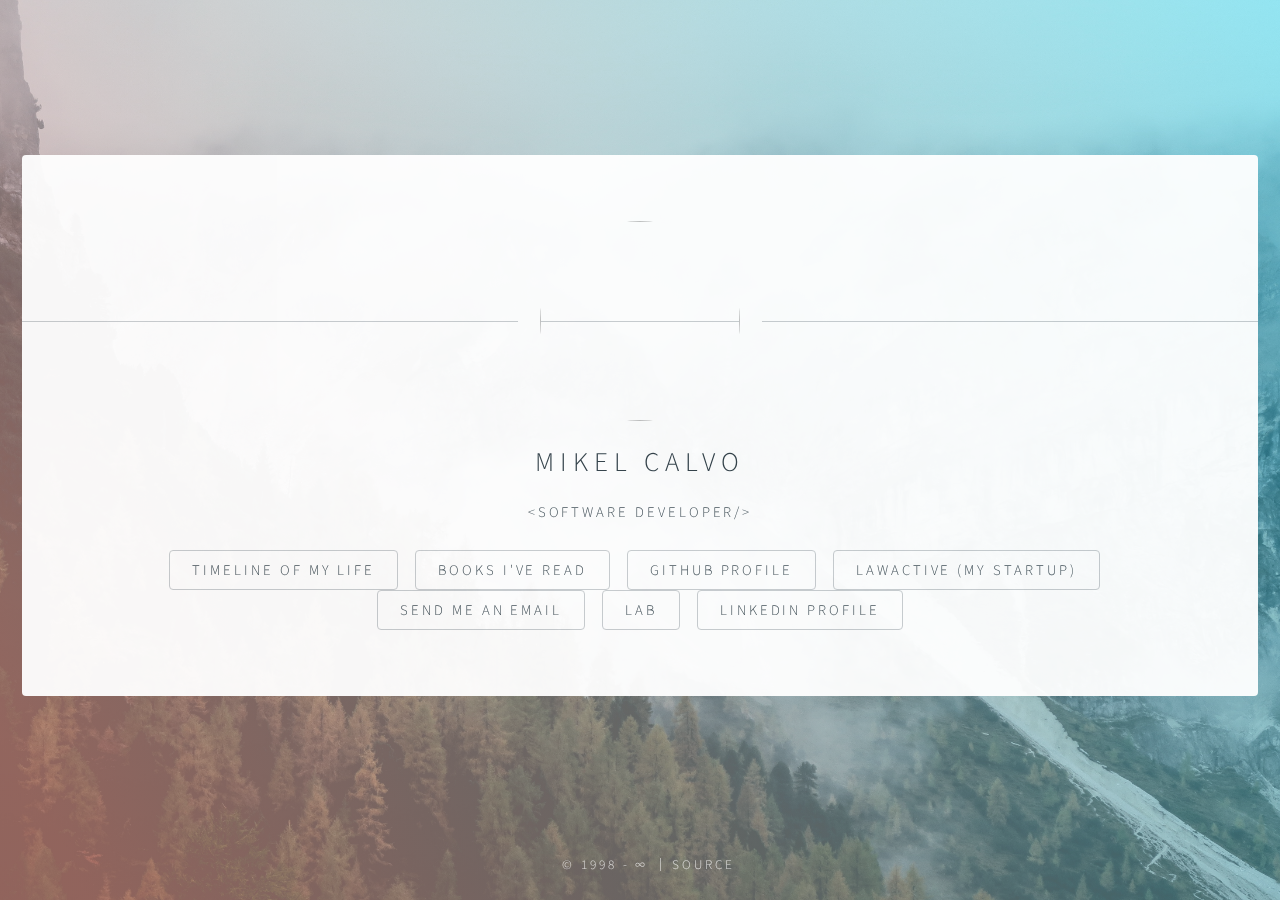
==== commit 62ec120b: "Changed the odds of the avatar" ====
--- a/index.html
+++ b/index.html
@@ -51,20 +51,27 @@
                 ><i class="fa fa-book"></i>Books I've Read</a
               >
             </li>
+
+            <li>
+              <a
+                href="https://github.com/MikelCalvo"
+                target="_blank"
+                class="button"
+                ><i class="fa fa-github"></i>Github Profile</a
+              >
+            </li>
+
+            <li>
+              <a href="https://lawactive.es" target="_blank" class="button"
+                ><i class="fa fa-university"></i>LawActive (My Startup)</a
+              >
+            </li>
             <li>
               <a
                 href="mailto:contact@mikelcalvo.net"
                 target="_blank"
                 class="button"
                 ><i class="fa fa-envelope-o"></i>Send me an email</a
-              >
-            </li>
-            <li>
-              <a
-                href="https://github.com/MikelCalvo"
-                target="_blank"
-                class="button"
-                ><i class="fa fa-github"></i>Github Profile</a
               >
             </li>
             <li>
@@ -125,7 +132,7 @@
       window.onload = function () {
         var img = document.getElementById("profileImage");
         var randomNum = Math.random();
-        if (randomNum <= 0.15) {
+        if (randomNum <= 0.00001) {
           img.src = "https://mikelcalvo.net/images/artifact.gif";
         }
       };
